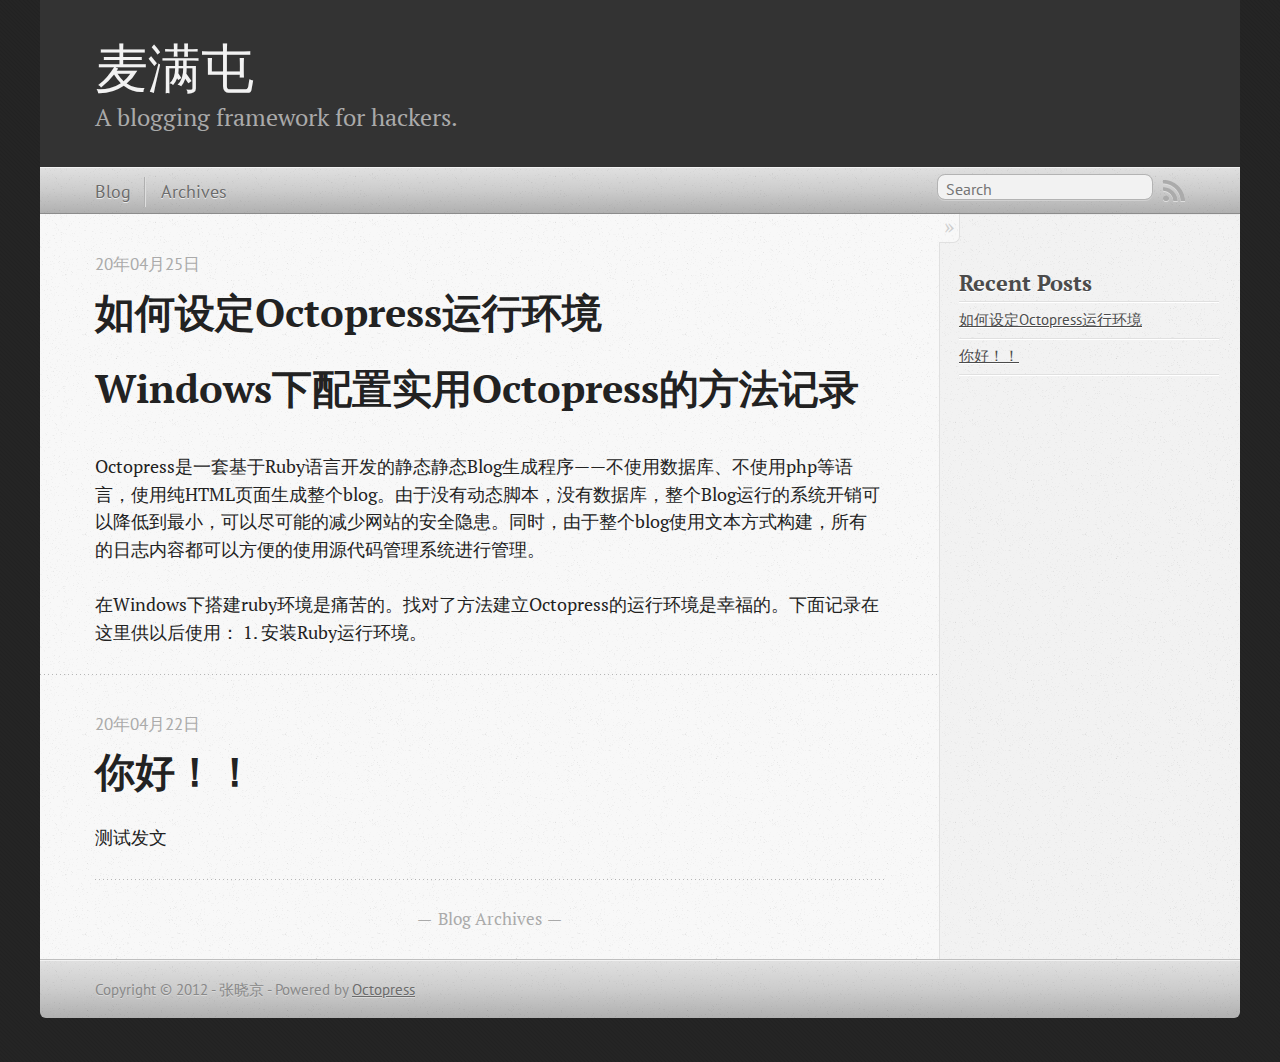
==== index.html @ 1d77b8d0 "Site updated at 2012-04-24 16:06:55 UTC" ====
<!DOCTYPE html>
<!--[if IEMobile 7 ]><html class="no-js iem7"><![endif]-->
<!--[if lt IE 9]><html class="no-js lte-ie8"><![endif]-->
<!--[if (gt IE 8)|(gt IEMobile 7)|!(IEMobile)|!(IE)]><!--><html class="no-js" lang="en"><!--<![endif]-->
<head>
  <meta charset="utf-8">
  <title>麦满屯</title>
  <meta name="author" content="张晓京">

  
  <meta name="description" content="Windows下配置实用Octopress的方法记录 Octopress是一套基于Ruby语言开发的静态静态Blog生成程序——不使用数据库、不使用php等语言，使用纯HTML页面生成整个blog。由于没有动态脚本，没有数据库，整个Blog运行的系统开销可以降低到最小， &hellip;">
  

  <!-- http://t.co/dKP3o1e -->
  <meta name="HandheldFriendly" content="True">
  <meta name="MobileOptimized" content="320">
  <meta name="viewport" content="width=device-width, initial-scale=1">

  
  <link rel="canonical" href="http://yoursite.com">
  <link href="/favicon.png" rel="icon">
  <link href="/stylesheets/screen.css" media="screen, projection" rel="stylesheet" type="text/css">
  <script src="/javascripts/modernizr-2.0.js"></script>
  <script src="/javascripts/ender.js"></script>
  <script src="/javascripts/octopress.js" type="text/javascript"></script>
  <link href="/atom.xml" rel="alternate" title="麦满屯" type="application/atom+xml">
  <!--Fonts from Google"s Web font directory at http://google.com/webfonts -->
<link href="http://fonts.googleapis.com/css?family=PT+Serif:regular,italic,bold,bolditalic" rel="stylesheet" type="text/css">
<link href="http://fonts.googleapis.com/css?family=PT+Sans:regular,italic,bold,bolditalic" rel="stylesheet" type="text/css">

  

</head>

<body   >
  <header role="banner"><hgroup>
  <h1><a href="/">麦满屯</a></h1>
  
    <h2>A blogging framework for hackers.</h2>
  
</hgroup>

</header>
  <nav role="navigation"><ul class="subscription" data-subscription="rss">
  <li><a href="/atom.xml" rel="subscribe-rss" title="subscribe via RSS">RSS</a></li>
  
</ul>
  
<form action="http://google.com/search" method="get">
  <fieldset role="search">
    <input type="hidden" name="q" value="site:yoursite.com" />
    <input class="search" type="text" name="q" results="0" placeholder="Search"/>
  </fieldset>
</form>
  
<ul class="main-navigation">
  <li><a href="/">Blog</a></li>
  <li><a href="/blog/archives">Archives</a></li>
</ul>

</nav>
  <div id="main">
    <div id="content">
      <div class="blog-index">
  
  
  
    <article>
      
  <header>
    
      <h1 class="entry-title"><a href="/blog/2012/04/25/how-to-setup-octopress/">如何设定Octopress运行环境</a></h1>
    
    
      <p class="meta">
        








  


<time datetime="2012-04-25T00:05:00+08:00" pubdate data-updated="true">20年04月25日</time>
        
      </p>
    
  </header>


  <div class="entry-content"><h1>Windows下配置实用Octopress的方法记录</h1>

<p>Octopress是一套基于Ruby语言开发的静态静态Blog生成程序——不使用数据库、不使用php等语言，使用纯HTML页面生成整个blog。由于没有动态脚本，没有数据库，整个Blog运行的系统开销可以降低到最小，可以尽可能的减少网站的安全隐患。同时，由于整个blog使用文本方式构建，所有的日志内容都可以方便的使用源代码管理系统进行管理。</p>

<p>在Windows下搭建ruby环境是痛苦的。找对了方法建立Octopress的运行环境是幸福的。下面记录在这里供以后使用：
1. 安装Ruby运行环境。</p>
</div>
  
  


    </article>
  
  
    <article>
      
  <header>
    
      <h1 class="entry-title"><a href="/blog/2012/04/22/hello-world/">你好！！</a></h1>
    
    
      <p class="meta">
        








  


<time datetime="2012-04-22T09:13:00+08:00" pubdate data-updated="true">20年04月22日</time>
        
      </p>
    
  </header>


  <div class="entry-content"><p>测试发文</p>
</div>
  
  


    </article>
  
  <div class="pagination">
    
    <a href="/blog/archives">Blog Archives</a>
    
  </div>
</div>
<aside class="sidebar">
  
    <section>
  <h1>Recent Posts</h1>
  <ul id="recent_posts">
    
      <li class="post">
        <a href="/blog/2012/04/25/how-to-setup-octopress/">如何设定Octopress运行环境</a>
      </li>
    
      <li class="post">
        <a href="/blog/2012/04/22/hello-world/">你好！！</a>
      </li>
    
  </ul>
</section>






  
</aside>

    </div>
  </div>
  <footer role="contentinfo"><p>
  Copyright &copy; 2012 - 张晓京 -
  <span class="credit">Powered by <a href="http://octopress.org">Octopress</a></span>
</p>

</footer>
  







  <script type="text/javascript">
    (function(){
      var twitterWidgets = document.createElement('script');
      twitterWidgets.type = 'text/javascript';
      twitterWidgets.async = true;
      twitterWidgets.src = 'http://platform.twitter.com/widgets.js';
      document.getElementsByTagName('head')[0].appendChild(twitterWidgets);
    })();
  </script>





</body>
</html>
---- stylesheets/screen.css ----
html,body,div,span,applet,object,iframe,h1,h2,h3,h4,h5,h6,p,blockquote,pre,a,abbr,acronym,address,big,cite,code,del,dfn,em,img,ins,kbd,q,s,samp,small,strike,strong,sub,sup,tt,var,b,u,i,center,dl,dt,dd,ol,ul,li,fieldset,form,label,legend,table,caption,tbody,tfoot,thead,tr,th,td,article,aside,canvas,details,embed,figure,figcaption,footer,header,hgroup,menu,nav,output,ruby,section,summary,time,mark,audio,video{margin:0;padding:0;border:0;font-size:100%;font:inherit;vertical-align:baseline}body{line-height:1}ol,ul{list-style:none}table{border-collapse:collapse;border-spacing:0}caption,th,td{text-align:left;font-weight:normal;vertical-align:middle}q,blockquote{quotes:none}q:before,q:after,blockquote:before,blockquote:after{content:"";content:none}a img{border:none}article,aside,details,figcaption,figure,footer,header,hgroup,menu,nav,section,summary{display:block}article,aside,details,figcaption,figure,footer,header,hgroup,menu,nav,section,summary{display:block}a{color:#1863a1}a:visited{color:#751590}a:focus{color:#0181eb}a:hover{color:#0181eb}a:active{color:#01579f}aside.sidebar a{color:#1863a1}aside.sidebar a:focus{color:#0181eb}aside.sidebar a:hover{color:#0181eb}aside.sidebar a:active{color:#01579f}a{-moz-transition:color 0.3s;-webkit-transition:color 0.3s;-o-transition:color 0.3s;transition:color 0.3s}html{background:#252525 url('/images/line-tile.png?1334974456') top left}body > div{background:#f2f2f2 url('/images/noise.png?1334974456') top left;border-bottom:1px solid #bfbfbf}body > div > div{background:#f8f8f8 url('/images/noise.png?1334974456') top left;border-right:1px solid #e0e0e0}.heading,body > header h1,h1,h2,h3,h4,h5,h6{font-family:"PT Serif", "Georgia", "Helvetica Neue", Arial, sans-serif}.sans,body > header h2,body > nav form .search,body > nav a,article header p.meta,article > footer,#content .blog-index footer,html .gist .gist-file .gist-meta,#blog-archives a.category,#blog-archives time,aside.sidebar section,body > footer{font-family:"PT Sans", "Helvetica Neue", Arial, sans-serif}.serif,body,#content .blog-index a[rel=full-article]{font-family:"PT Serif", Georgia, Times, "Times New Roman", serif}.mono,pre,code,tt,p code,li code{font-family:Menlo, Monaco, "Andale Mono", "lucida console", "Courier New", monospace}body > header h1{font-size:2.2em;font-family:"PT Serif", "Georgia", "Helvetica Neue", Arial, sans-serif;font-weight:normal;line-height:1.2em;margin-bottom:0.6667em}body > header h2{font-family:"PT Serif", "Georgia", "Helvetica Neue", Arial, sans-serif}body{line-height:1.5em;color:#222}h1{font-size:2.2em;line-height:1.2em}@media only screen and (min-width: 992px){body{font-size:1.15em}h1{font-size:2.6em;line-height:1.2em}}h1,h2,h3,h4,h5,h6{text-rendering:optimizelegibility;margin-bottom:1em;font-weight:bold}h2,section h1{font-size:1.5em}h3,section h2,section section h1{font-size:1.3em}h4,section h3,section section h2,section section section h1{font-size:1em}h5,section h4,section section h3{font-size:.9em}h6,section h5,section section h4,section section section h3{font-size:.8em}p,blockquote,ul,ol{margin-bottom:1.5em}ul{list-style-type:disc}ul ul{list-style-type:circle;margin-bottom:0px}ul ul ul{list-style-type:square;margin-bottom:0px}ol{list-style-type:decimal}ol ol{list-style-type:lower-alpha;margin-bottom:0px}ol ol ol{list-style-type:lower-roman;margin-bottom:0px}ul,ul ul,ul ol,ol,ol ul,ol ol{margin-left:1.3em}strong{font-weight:bold}em{font-style:italic}sup,sub{font-size:0.8em;position:relative;display:inline-block}sup{top:-0.5em}sub{bottom:-0.5em}q{font-style:italic}q:before{content:"\201C"}q:after{content:"\201D"}em,dfn{font-style:italic}strong,dfn{font-weight:bold}del,s{text-decoration:line-through}abbr,acronym{border-bottom:1px dotted;cursor:help}sub,sup{line-height:0}hr{margin-bottom:0.2em}small{font-size:.8em}big{font-size:1.2em}blockquote{font-style:italic;position:relative;font-size:1.2em;line-height:1.5em;padding-left:1em;border-left:4px solid rgba(170,170,170,0.5)}blockquote cite{font-style:italic}blockquote cite a{color:#aaa !important;word-wrap:break-word}blockquote cite:before{content:'\2014';padding-right:.3em;padding-left:.3em;color:#aaa}@media only screen and (min-width: 992px){blockquote{padding-left:1.5em;border-left-width:4px}}.pullquote-right:before,.pullquote-left:before{padding:0;border:none;content:attr(data-pullquote);float:right;width:45%;margin:.5em 0 1em 1.5em;position:relative;top:7px;font-size:1.4em;line-height:1.45em}.pullquote-left:before{float:left;margin:.5em 1.5em 1em 0}.force-wrap,article a,aside.sidebar a{white-space:-moz-pre-wrap;white-space:-pre-wrap;white-space:-o-pre-wrap;white-space:pre-wrap;word-wrap:break-word}.group,body > header,body > nav,body > footer,body #content > article,body #content > div > article,body #content > div > section,body div.pagination,aside.sidebar,#main,#content,.collapse-sidebar aside.sidebar{*zoom:1}.group:after,body > header:after,body > nav:after,body > footer:after,body #content > article:after,body #content > div > article:after,body #content > div > section:after,body div.pagination:after,aside.sidebar:after,#main:after,#content:after,.collapse-sidebar aside.sidebar:after{content:"";display:table;clear:both}body{-webkit-text-size-adjust:none;max-width:1200px;position:relative;margin:0 auto}body > header,body > nav,body > footer,body #content > article,body #content > div > article,body #content > div > section{padding-left:18px;padding-right:18px}@media only screen and (min-width: 480px){body > header,body > nav,body > footer,body #content > article,body #content > div > article,body #content > div > section{padding-left:25px;padding-right:25px}}@media only screen and (min-width: 768px){body > header,body > nav,body > footer,body #content > article,body #content > div > article,body #content > div > section{padding-left:35px;padding-right:35px}}@media only screen and (min-width: 992px){body > header,body > nav,body > footer,body #content > article,body #content > div > article,body #content > div > section{padding-left:55px;padding-right:55px}}body div.pagination{margin-left:18px;margin-right:18px}@media only screen and (min-width: 480px){body div.pagination{margin-left:25px;margin-right:25px}}@media only screen and (min-width: 768px){body div.pagination{margin-left:35px;margin-right:35px}}@media only screen and (min-width: 992px){body div.pagination{margin-left:55px;margin-right:55px}}body > header{font-size:1em;padding-top:1.5em;padding-bottom:1.5em}#content{overflow:hidden}#content > div,#content > article{width:100%}aside.sidebar{float:none;padding:0 18px 1px;background-color:#f7f7f7;border-top:1px solid #e0e0e0}.flex-content,article img,article video,article .flash-video,aside.sidebar img{max-width:100%;height:auto}.basic-alignment.left,article img.left,article video.left,article .left.flash-video,aside.sidebar img.left{float:left;margin-right:1.5em}.basic-alignment.right,article img.right,article video.right,article .right.flash-video,aside.sidebar img.right{float:right;margin-left:1.5em}.basic-alignment.center,article img.center,article video.center,article .center.flash-video,aside.sidebar img.center{display:block;margin:0 auto 1.5em}.basic-alignment.left,article img.left,article video.left,article .left.flash-video,aside.sidebar img.left,.basic-alignment.right,article img.right,article video.right,article .right.flash-video,aside.sidebar img.right{margin-bottom:.8em}.toggle-sidebar,.no-sidebar .toggle-sidebar{display:none}@media only screen and (min-width: 750px){body.sidebar-footer aside.sidebar{float:none;width:auto;clear:left;margin:0;padding:0 35px 1px;background-color:#f7f7f7;border-top:1px solid #eaeaea}body.sidebar-footer aside.sidebar section.odd,body.sidebar-footer aside.sidebar section.even{float:left;width:48%}body.sidebar-footer aside.sidebar section.odd{margin-left:0}body.sidebar-footer aside.sidebar section.even{margin-left:4%}body.sidebar-footer aside.sidebar.thirds section{width:30%;margin-left:5%}body.sidebar-footer aside.sidebar.thirds section.first{margin-left:0;clear:both}}body.sidebar-footer #content{margin-right:0px}body.sidebar-footer .toggle-sidebar{display:none}@media only screen and (min-width: 550px){body > header{font-size:1em}}@media only screen and (min-width: 750px){aside.sidebar{float:none;width:auto;clear:left;margin:0;padding:0 35px 1px;background-color:#f7f7f7;border-top:1px solid #eaeaea}aside.sidebar section.odd,aside.sidebar section.even{float:left;width:48%}aside.sidebar section.odd{margin-left:0}aside.sidebar section.even{margin-left:4%}aside.sidebar.thirds section{width:30%;margin-left:5%}aside.sidebar.thirds section.first{margin-left:0;clear:both}}@media only screen and (min-width: 768px){body{-webkit-text-size-adjust:auto}body > header{font-size:1.2em}#main{padding:0;margin:0 auto}#content{overflow:visible;margin-right:240px;position:relative}.no-sidebar #content{margin-right:0;border-right:0}.collapse-sidebar #content{margin-right:20px}#content > div,#content > article{padding-top:17.5px;padding-bottom:17.5px;float:left}aside.sidebar{width:210px;padding:0 15px 15px;background:none;clear:none;float:left;margin:0 -100% 0 0}aside.sidebar section{width:auto;margin-left:0}aside.sidebar section.odd,aside.sidebar section.even{float:none;width:auto;margin-left:0}.collapse-sidebar aside.sidebar{float:none;width:auto;clear:left;margin:0;padding:0 35px 1px;background-color:#f7f7f7;border-top:1px solid #eaeaea}.collapse-sidebar aside.sidebar section.odd,.collapse-sidebar aside.sidebar section.even{float:left;width:48%}.collapse-sidebar aside.sidebar section.odd{margin-left:0}.collapse-sidebar aside.sidebar section.even{margin-left:4%}.collapse-sidebar aside.sidebar.thirds section{width:30%;margin-left:5%}.collapse-sidebar aside.sidebar.thirds section.first{margin-left:0;clear:both}}@media only screen and (min-width: 992px){body > header{font-size:1.3em}#content{margin-right:300px}#content > div,#content > article{padding-top:27.5px;padding-bottom:27.5px}aside.sidebar{width:260px;padding:1.2em 20px 20px}.collapse-sidebar aside.sidebar{padding-left:55px;padding-right:55px}}@media only screen and (min-width: 768px){ul,ol{margin-left:0}}body > header{background:#333}body > header h1{display:inline-block;margin:0}body > header h1 a,body > header h1 a:visited,body > header h1 a:hover{color:#f2f2f2;text-decoration:none}body > header h2{margin:.2em 0 0;font-size:1em;color:#aaa;font-weight:normal}body > nav{position:relative;background-color:#ccc;background:url('/images/noise.png?1334974456'),-webkit-gradient(linear, 50% 0%, 50% 100%, color-stop(0%, #e0e0e0), color-stop(50%, #cccccc), color-stop(100%, #b0b0b0));background:url('/images/noise.png?1334974456'),-webkit-linear-gradient(#e0e0e0,#cccccc,#b0b0b0);background:url('/images/noise.png?1334974456'),-moz-linear-gradient(#e0e0e0,#cccccc,#b0b0b0);background:url('/images/noise.png?1334974456'),-o-linear-gradient(#e0e0e0,#cccccc,#b0b0b0);background:url('/images/noise.png?1334974456'),-ms-linear-gradient(#e0e0e0,#cccccc,#b0b0b0);background:url('/images/noise.png?1334974456'),linear-gradient(#e0e0e0,#cccccc,#b0b0b0);border-top:1px solid #f2f2f2;border-bottom:1px solid #8c8c8c;padding-top:.35em;padding-bottom:.35em}body > nav form{-moz-background-clip:padding;-webkit-background-clip:padding;-o-background-clip:padding-box;-ms-background-clip:padding-box;-khtml-background-clip:padding-box;background-clip:padding-box;margin:0;padding:0}body > nav form .search{padding:.3em .5em 0;font-size:.85em;line-height:1.1em;width:95%;-moz-border-radius:0.5em;-webkit-border-radius:0.5em;-o-border-radius:0.5em;-ms-border-radius:0.5em;-khtml-border-radius:0.5em;border-radius:0.5em;-moz-background-clip:padding;-webkit-background-clip:padding;-o-background-clip:padding-box;-ms-background-clip:padding-box;-khtml-background-clip:padding-box;background-clip:padding-box;-moz-box-shadow:#d1d1d1 0 1px;-webkit-box-shadow:#d1d1d1 0 1px;-o-box-shadow:#d1d1d1 0 1px;box-shadow:#d1d1d1 0 1px;background-color:#f2f2f2;border:1px solid #b3b3b3;color:#888}body > nav form .search:focus{color:#444;border-color:#80b1df;-moz-box-shadow:#80b1df 0 0 4px,#80b1df 0 0 3px inset;-webkit-box-shadow:#80b1df 0 0 4px,#80b1df 0 0 3px inset;-o-box-shadow:#80b1df 0 0 4px,#80b1df 0 0 3px inset;box-shadow:#80b1df 0 0 4px,#80b1df 0 0 3px inset;background-color:#fff;outline:none}body > nav fieldset[role=search]{float:right;width:48%}body > nav fieldset.mobile-nav{float:left;width:48%}body > nav fieldset.mobile-nav select{width:100%;font-size:.8em;border:1px solid #888}body > nav ul{display:none}@media only screen and (min-width: 550px){body > nav{font-size:.9em}body > nav ul{margin:0;padding:0;border:0;overflow:hidden;*zoom:1;float:left;display:block;padding-top:.15em}body > nav ul li{list-style-image:none;list-style-type:none;margin-left:0px;white-space:nowrap;display:inline;float:left;padding-left:0;padding-right:0}body > nav ul li:first-child,body > nav ul li.first{padding-left:0}body > nav ul li:last-child{padding-right:0}body > nav ul li.last{padding-right:0}body > nav ul.subscription{margin-left:.8em;float:right}body > nav ul.subscription li:last-child a{padding-right:0}body > nav ul li{margin:0}body > nav a{color:#6b6b6b;text-shadow:#ebebeb 0 1px;float:left;text-decoration:none;font-size:1.1em;padding:.1em 0;line-height:1.5em}body > nav a:visited{color:#6b6b6b}body > nav a:hover{color:#2b2b2b}body > nav li + li{border-left:1px solid #b0b0b0;margin-left:.8em}body > nav li + li a{padding-left:.8em;border-left:1px solid #dedede}body > nav form{float:right;text-align:left;padding-left:.8em;width:175px}body > nav form .search{width:93%;font-size:.95em;line-height:1.2em}body > nav ul[data-subscription$=email] + form{width:97px}body > nav ul[data-subscription$=email] + form .search{width:91%}body > nav fieldset.mobile-nav{display:none}body > nav fieldset[role=search]{width:99%}}@media only screen and (min-width: 992px){body > nav form{width:215px}body > nav ul[data-subscription$=email] + form{width:147px}}.no-placeholder body > nav .search{background:#f2f2f2 url('/images/search.png?1334974456') 0.3em 0.25em no-repeat;text-indent:1.3em}@media only screen and (min-width: 550px){.maskImage body > nav ul[data-subscription$=email] + form{width:123px}}@media only screen and (min-width: 992px){.maskImage body > nav ul[data-subscription$=email] + form{width:173px}}.maskImage ul.subscription{position:relative;top:.2em}.maskImage ul.subscription li,.maskImage ul.subscription a{border:0;padding:0}.maskImage a[rel=subscribe-rss]{position:relative;top:0px;text-indent:-999999em;background-color:#dedede;border:0;padding:0}.maskImage a[rel=subscribe-rss],.maskImage a[rel=subscribe-rss]:after{-moz-mask-image:url('/images/rss.png?1334974456');-webkit-mask-image:url('/images/rss.png?1334974456');-o-mask-image:url('/images/rss.png?1334974456');-ms-mask-image:url('/images/rss.png?1334974456');-khtml-mask-image:url('/images/rss.png?1334974456');mask-image:url('/images/rss.png?1334974456');-moz-mask-repeat:no-repeat;-webkit-mask-repeat:no-repeat;-o-mask-repeat:no-repeat;-ms-mask-repeat:no-repeat;-khtml-mask-repeat:no-repeat;mask-repeat:no-repeat;width:22px;height:22px}.maskImage a[rel=subscribe-rss]:after{content:"";position:absolute;top:-1px;left:0;background-color:#ababab}.maskImage a[rel=subscribe-rss]:hover:after{background-color:#9e9e9e}.maskImage a[rel=subscribe-email]{position:relative;top:0px;text-indent:-999999em;background-color:#dedede;border:0;padding:0}.maskImage a[rel=subscribe-email],.maskImage a[rel=subscribe-email]:after{-moz-mask-image:url('/images/email.png?1334974456');-webkit-mask-image:url('/images/email.png?1334974456');-o-mask-image:url('/images/email.png?1334974456');-ms-mask-image:url('/images/email.png?1334974456');-khtml-mask-image:url('/images/email.png?1334974456');mask-image:url('/images/email.png?1334974456');-moz-mask-repeat:no-repeat;-webkit-mask-repeat:no-repeat;-o-mask-repeat:no-repeat;-ms-mask-repeat:no-repeat;-khtml-mask-repeat:no-repeat;mask-repeat:no-repeat;width:28px;height:22px}.maskImage a[rel=subscribe-email]:after{content:"";position:absolute;top:-1px;left:0;background-color:#ababab}.maskImage a[rel=subscribe-email]:hover:after{background-color:#9e9e9e}article{padding-top:1em}article header{position:relative;padding-top:2em;padding-bottom:1em;margin-bottom:1em;background:url('[data-uri]') bottom left repeat-x}article header h1{margin:0}article header h1 a{text-decoration:none}article header h1 a:hover{text-decoration:underline}article header p{font-size:.9em;color:#aaa;margin:0}article header p.meta{text-transform:uppercase;position:absolute;top:0}@media only screen and (min-width: 768px){article header{margin-bottom:1.5em;padding-bottom:1em;background:url('[data-uri]') bottom left repeat-x}}article h2{padding-top:0.8em;background:url('[data-uri]') top left repeat-x}.entry-content article h2:first-child,article header + h2{padding-top:0}article h2:first-child,article header + h2{background:none}article .feature{padding-top:.5em;margin-bottom:1em;padding-bottom:1em;background:url('[data-uri]') bottom left repeat-x;font-size:2.0em;font-style:italic;line-height:1.3em}article img,article video,article .flash-video{-moz-border-radius:0.3em;-webkit-border-radius:0.3em;-o-border-radius:0.3em;-ms-border-radius:0.3em;-khtml-border-radius:0.3em;border-radius:0.3em;-moz-box-shadow:rgba(0,0,0,0.15) 0 1px 4px;-webkit-box-shadow:rgba(0,0,0,0.15) 0 1px 4px;-o-box-shadow:rgba(0,0,0,0.15) 0 1px 4px;box-shadow:rgba(0,0,0,0.15) 0 1px 4px;-moz-box-sizing:border-box;-webkit-box-sizing:border-box;-ms-box-sizing:border-box;box-sizing:border-box;border:white 0.5em solid}article video,article .flash-video{margin:0 auto 1.5em}article video{display:block;width:100%}article .flash-video > div{position:relative;display:block;padding-bottom:56.25%;padding-top:1px;height:0;overflow:hidden}article .flash-video > div iframe,article .flash-video > div object,article .flash-video > div embed{position:absolute;top:0;left:0;width:100%;height:100%}article > footer{padding-bottom:2.5em;margin-top:2em}article > footer p.meta{margin-bottom:.8em;font-size:.85em;clear:both;overflow:hidden}.blog-index article + article{background:url('[data-uri]') top left repeat-x}#content .blog-index{padding-top:0;padding-bottom:0}#content .blog-index article{padding-top:2em}#content .blog-index article header{background:none;padding-bottom:0}#content .blog-index article h1{font-size:2.2em}#content .blog-index article h1 a{color:inherit}#content .blog-index article h1 a:hover{color:#0181eb}#content .blog-index a[rel=full-article]{background:#ebebeb;display:inline-block;padding:.4em .8em;margin-right:.5em;text-decoration:none;color:#666;-moz-transition:background-color 0.5s;-webkit-transition:background-color 0.5s;-o-transition:background-color 0.5s;transition:background-color 0.5s}#content .blog-index a[rel=full-article]:hover{background:#0181eb;text-shadow:none;color:#f8f8f8}#content .blog-index footer{margin-top:1em}.separator,article > footer .byline + time:before,article > footer time + time:before,article > footer .comments:before,article > footer .byline ~ .categories:before{content:"\2022 ";padding:0 .4em 0 .2em;display:inline-block}#content div.pagination{text-align:center;font-size:.95em;position:relative;background:url('[data-uri]') top left repeat-x;padding-top:1.5em;padding-bottom:1.5em}#content div.pagination a{text-decoration:none;color:#aaa}#content div.pagination a.prev{position:absolute;left:0}#content div.pagination a.next{position:absolute;right:0}#content div.pagination a:hover{color:#0181eb}#content div.pagination a[href*=archive]:before,#content div.pagination a[href*=archive]:after{content:'\2014';padding:0 .3em}p.meta + .sharing{padding-top:1em;padding-left:0;background:url('[data-uri]') top left repeat-x}#fb-root{display:none}.highlight,html .gist .gist-file .gist-syntax .gist-highlight{border:1px solid #05232b !important}.highlight table td.code,html .gist .gist-file .gist-syntax .gist-highlight table td.code{width:100%}.highlight .line-numbers,html .gist .gist-file .gist-syntax .gist-highlight .line-numbers{text-align:right;font-size:13px;line-height:1.45em;background:#073642 url('/images/noise.png?1334974456') top left !important;border-right:1px solid #00232c !important;-moz-box-shadow:#083e4b -1px 0 inset;-webkit-box-shadow:#083e4b -1px 0 inset;-o-box-shadow:#083e4b -1px 0 inset;box-shadow:#083e4b -1px 0 inset;text-shadow:#021014 0 -1px;padding:.8em !important;-moz-border-radius:0;-webkit-border-radius:0;-o-border-radius:0;-ms-border-radius:0;-khtml-border-radius:0;border-radius:0}.highlight .line-numbers span,html .gist .gist-file .gist-syntax .gist-highlight .line-numbers span{color:#586e75 !important}figure.code,.gist-file,pre{-moz-box-shadow:rgba(0,0,0,0.06) 0 0 10px;-webkit-box-shadow:rgba(0,0,0,0.06) 0 0 10px;-o-box-shadow:rgba(0,0,0,0.06) 0 0 10px;box-shadow:rgba(0,0,0,0.06) 0 0 10px}figure.code .highlight pre,.gist-file .highlight pre,pre .highlight pre{-moz-box-shadow:none;-webkit-box-shadow:none;-o-box-shadow:none;box-shadow:none}html .gist .gist-file{margin-bottom:1.8em;position:relative;border:none;padding-top:26px !important}html .gist .gist-file .gist-syntax{border-bottom:0 !important;background:none !important}html .gist .gist-file .gist-syntax .gist-highlight{background:#002b36 !important}html .gist .gist-file .gist-meta{padding:.6em 0.8em;border:1px solid #083e4b !important;color:#586e75;font-size:.7em !important;background:#073642 url('/images/noise.png?1334974456') top left;line-height:1.5em}html .gist .gist-file .gist-meta a{color:#75878b !important;text-decoration:none}html .gist .gist-file .gist-meta a:hover{text-decoration:underline}html .gist .gist-file .gist-meta a:hover{color:#93a1a1 !important}html .gist .gist-file .gist-meta a[href*='#file']{position:absolute;top:0;left:0;right:-10px;color:#474747 !important}html .gist .gist-file .gist-meta a[href*='#file']:hover{color:#1863a1 !important}html .gist .gist-file .gist-meta a[href*=raw]{top:.4em}pre{background:#002b36 url('/images/noise.png?1334974456') top left;-moz-border-radius:0.4em;-webkit-border-radius:0.4em;-o-border-radius:0.4em;-ms-border-radius:0.4em;-khtml-border-radius:0.4em;border-radius:0.4em;border:1px solid #05232b;line-height:1.45em;font-size:13px;margin-bottom:2.1em;padding:.8em 1em;color:#93a1a1;overflow:auto}h3.filename + pre{-moz-border-radius-topleft:0px;-webkit-border-top-left-radius:0px;-o-border-top-left-radius:0px;-ms-border-top-left-radius:0px;-khtml-border-top-left-radius:0px;border-top-left-radius:0px;-moz-border-radius-topright:0px;-webkit-border-top-right-radius:0px;-o-border-top-right-radius:0px;-ms-border-top-right-radius:0px;-khtml-border-top-right-radius:0px;border-top-right-radius:0px}p code,li code{display:inline-block;white-space:no-wrap;background:#fff;font-size:.8em;line-height:1.5em;color:#555;border:1px solid #ddd;-moz-border-radius:0.4em;-webkit-border-radius:0.4em;-o-border-radius:0.4em;-ms-border-radius:0.4em;-khtml-border-radius:0.4em;border-radius:0.4em;padding:0 .3em;margin:-1px 0}p pre code,li pre code{font-size:1em !important;background:none;border:none}.pre-code,html .gist .gist-file .gist-syntax .gist-highlight pre,.highlight code{font-family:Menlo,Monaco,"Andale Mono","lucida console","Courier New",monospace !important;overflow:scroll;overflow-y:hidden;display:block;padding:.8em !important;overflow-x:auto;line-height:1.45em;background:#002b36 url('/images/noise.png?1334974456') top left !important;color:#93a1a1 !important}.pre-code *::-moz-selection,html .gist .gist-file .gist-syntax .gist-highlight pre *::-moz-selection,.highlight code *::-moz-selection{background:#386774;color:inherit;text-shadow:#002b36 0 1px}.pre-code *::-webkit-selection,html .gist .gist-file .gist-syntax .gist-highlight pre *::-webkit-selection,.highlight code *::-webkit-selection{background:#386774;color:inherit;text-shadow:#002b36 0 1px}.pre-code *::selection,html .gist .gist-file .gist-syntax .gist-highlight pre *::selection,.highlight code *::selection{background:#386774;color:inherit;text-shadow:#002b36 0 1px}.pre-code span,html .gist .gist-file .gist-syntax .gist-highlight pre span,.highlight code span{color:#93a1a1 !important}.pre-code span,html .gist .gist-file .gist-syntax .gist-highlight pre span,.highlight code span{font-style:normal !important;font-weight:normal !important}.pre-code .c,html .gist .gist-file .gist-syntax .gist-highlight pre .c,.highlight code .c{color:#586e75 !important;font-style:italic !important}.pre-code .cm,html .gist .gist-file .gist-syntax .gist-highlight pre .cm,.highlight code .cm{color:#586e75 !important;font-style:italic !important}.pre-code .cp,html .gist .gist-file .gist-syntax .gist-highlight pre .cp,.highlight code .cp{color:#586e75 !important;font-style:italic !important}.pre-code .c1,html .gist .gist-file .gist-syntax .gist-highlight pre .c1,.highlight code .c1{color:#586e75 !important;font-style:italic !important}.pre-code .cs,html .gist .gist-file .gist-syntax .gist-highlight pre .cs,.highlight code .cs{color:#586e75 !important;font-weight:bold !important;font-style:italic !important}.pre-code .err,html .gist .gist-file .gist-syntax .gist-highlight pre .err,.highlight code .err{color:#dc322f !important;background:none !important}.pre-code .k,html .gist .gist-file .gist-syntax .gist-highlight pre .k,.highlight code .k{color:#cb4b16 !important}.pre-code .o,html .gist .gist-file .gist-syntax .gist-highlight pre .o,.highlight code .o{color:#93a1a1 !important;font-weight:bold !important}.pre-code .p,html .gist .gist-file .gist-syntax .gist-highlight pre .p,.highlight code .p{color:#93a1a1 !important}.pre-code .ow,html .gist .gist-file .gist-syntax .gist-highlight pre .ow,.highlight code .ow{color:#2aa198 !important;font-weight:bold !important}.pre-code .gd,html .gist .gist-file .gist-syntax .gist-highlight pre .gd,.highlight code .gd{color:#93a1a1 !important;background-color:#372c34 !important;display:inline-block}.pre-code .gd .x,html .gist .gist-file .gist-syntax .gist-highlight pre .gd .x,.highlight code .gd .x{color:#93a1a1 !important;background-color:#4d2d33 !important;display:inline-block}.pre-code .ge,html .gist .gist-file .gist-syntax .gist-highlight pre .ge,.highlight code .ge{color:#93a1a1 !important;font-style:italic !important}.pre-code .gh,html .gist .gist-file .gist-syntax .gist-highlight pre .gh,.highlight code .gh{color:#586e75 !important}.pre-code .gi,html .gist .gist-file .gist-syntax .gist-highlight pre .gi,.highlight code .gi{color:#93a1a1 !important;background-color:#1a412b !important;display:inline-block}.pre-code .gi .x,html .gist .gist-file .gist-syntax .gist-highlight pre .gi .x,.highlight code .gi .x{color:#93a1a1 !important;background-color:#355720 !important;display:inline-block}.pre-code .gs,html .gist .gist-file .gist-syntax .gist-highlight pre .gs,.highlight code .gs{color:#93a1a1 !important;font-weight:bold !important}.pre-code .gu,html .gist .gist-file .gist-syntax .gist-highlight pre .gu,.highlight code .gu{color:#6c71c4 !important}.pre-code .kc,html .gist .gist-file .gist-syntax .gist-highlight pre .kc,.highlight code .kc{color:#859900 !important;font-weight:bold !important}.pre-code .kd,html .gist .gist-file .gist-syntax .gist-highlight pre .kd,.highlight code .kd{color:#268bd2 !important}.pre-code .kp,html .gist .gist-file .gist-syntax .gist-highlight pre .kp,.highlight code .kp{color:#cb4b16 !important;font-weight:bold !important}.pre-code .kr,html .gist .gist-file .gist-syntax .gist-highlight pre .kr,.highlight code .kr{color:#d33682 !important;font-weight:bold !important}.pre-code .kt,html .gist .gist-file .gist-syntax .gist-highlight pre .kt,.highlight code .kt{color:#2aa198 !important}.pre-code .n,html .gist .gist-file .gist-syntax .gist-highlight pre .n,.highlight code .n{color:#268bd2 !important}.pre-code .na,html .gist .gist-file .gist-syntax .gist-highlight pre .na,.highlight code .na{color:#268bd2 !important}.pre-code .nb,html .gist .gist-file .gist-syntax .gist-highlight pre .nb,.highlight code .nb{color:#859900 !important}.pre-code .nc,html .gist .gist-file .gist-syntax .gist-highlight pre .nc,.highlight code .nc{color:#d33682 !important}.pre-code .no,html .gist .gist-file .gist-syntax .gist-highlight pre .no,.highlight code .no{color:#b58900 !important}.pre-code .nl,html .gist .gist-file .gist-syntax .gist-highlight pre .nl,.highlight code .nl{color:#859900 !important}.pre-code .ne,html .gist .gist-file .gist-syntax .gist-highlight pre .ne,.highlight code .ne{color:#268bd2 !important;font-weight:bold !important}.pre-code .nf,html .gist .gist-file .gist-syntax .gist-highlight pre .nf,.highlight code .nf{color:#268bd2 !important;font-weight:bold !important}.pre-code .nn,html .gist .gist-file .gist-syntax .gist-highlight pre .nn,.highlight code .nn{color:#b58900 !important}.pre-code .nt,html .gist .gist-file .gist-syntax .gist-highlight pre .nt,.highlight code .nt{color:#268bd2 !important;font-weight:bold !important}.pre-code .nx,html .gist .gist-file .gist-syntax .gist-highlight pre .nx,.highlight code .nx{color:#b58900 !important}.pre-code .vg,html .gist .gist-file .gist-syntax .gist-highlight pre .vg,.highlight code .vg{color:#268bd2 !important}.pre-code .vi,html .gist .gist-file .gist-syntax .gist-highlight pre .vi,.highlight code .vi{color:#268bd2 !important}.pre-code .nv,html .gist .gist-file .gist-syntax .gist-highlight pre .nv,.highlight code .nv{color:#268bd2 !important}.pre-code .mf,html .gist .gist-file .gist-syntax .gist-highlight pre .mf,.highlight code .mf{color:#2aa198 !important}.pre-code .m,html .gist .gist-file .gist-syntax .gist-highlight pre .m,.highlight code .m{color:#2aa198 !important}.pre-code .mh,html .gist .gist-file .gist-syntax .gist-highlight pre .mh,.highlight code .mh{color:#2aa198 !important}.pre-code .mi,html .gist .gist-file .gist-syntax .gist-highlight pre .mi,.highlight code .mi{color:#2aa198 !important}.pre-code .s,html .gist .gist-file .gist-syntax .gist-highlight pre .s,.highlight code .s{color:#2aa198 !important}.pre-code .sd,html .gist .gist-file .gist-syntax .gist-highlight pre .sd,.highlight code .sd{color:#2aa198 !important}.pre-code .s2,html .gist .gist-file .gist-syntax .gist-highlight pre .s2,.highlight code .s2{color:#2aa198 !important}.pre-code .se,html .gist .gist-file .gist-syntax .gist-highlight pre .se,.highlight code .se{color:#dc322f !important}.pre-code .si,html .gist .gist-file .gist-syntax .gist-highlight pre .si,.highlight code .si{color:#268bd2 !important}.pre-code .sr,html .gist .gist-file .gist-syntax .gist-highlight pre .sr,.highlight code .sr{color:#2aa198 !important}.pre-code .s1,html .gist .gist-file .gist-syntax .gist-highlight pre .s1,.highlight code .s1{color:#2aa198 !important}.pre-code div .gd,html .gist .gist-file .gist-syntax .gist-highlight pre div .gd,.highlight code div .gd,.pre-code div .gd .x,html .gist .gist-file .gist-syntax .gist-highlight pre div .gd .x,.highlight code div .gd .x,.pre-code div .gi,html .gist .gist-file .gist-syntax .gist-highlight pre div .gi,.highlight code div .gi,.pre-code div .gi .x,html .gist .gist-file .gist-syntax .gist-highlight pre div .gi .x,.highlight code div .gi .x{display:inline-block;width:100%}.highlight,.gist-highlight{margin-bottom:1.8em;background:#002b36;overflow-y:hidden;overflow-x:auto}.highlight pre,.gist-highlight pre{background:none;-moz-border-radius:none;-webkit-border-radius:none;-o-border-radius:none;-ms-border-radius:none;-khtml-border-radius:none;border-radius:none;border:none;padding:0;margin-bottom:0}pre::-webkit-scrollbar,.highlight::-webkit-scrollbar,.gist-highlight::-webkit-scrollbar{height:.5em;background:rgba(255,255,255,0.15)}pre::-webkit-scrollbar-thumb:horizontal,.highlight::-webkit-scrollbar-thumb:horizontal,.gist-highlight::-webkit-scrollbar-thumb:horizontal{background:rgba(255,255,255,0.2);-webkit-border-radius:4px;border-radius:4px}.highlight code{background:#000}figure.code{background:none;padding:0;border:0;margin-bottom:1.5em}figure.code pre{margin-bottom:0}figure.code figcaption{position:relative}figure.code .highlight{margin-bottom:0}.code-title,html .gist .gist-file .gist-meta a[href*='#file'],h3.filename,figure.code figcaption{text-align:center;font-size:13px;line-height:2em;text-shadow:#cbcccc 0 1px 0;color:#474747;font-weight:normal;margin-bottom:0;-moz-border-radius-topleft:5px;-webkit-border-top-left-radius:5px;-o-border-top-left-radius:5px;-ms-border-top-left-radius:5px;-khtml-border-top-left-radius:5px;border-top-left-radius:5px;-moz-border-radius-topright:5px;-webkit-border-top-right-radius:5px;-o-border-top-right-radius:5px;-ms-border-top-right-radius:5px;-khtml-border-top-right-radius:5px;border-top-right-radius:5px;font-family:"Helvetica Neue", Arial, "Lucida Grande", "Lucida Sans Unicode", Lucida, sans-serif;background:#aaa url('/images/code_bg.png?1334974456') top repeat-x;border:1px solid #565656;border-top-color:#cbcbcb;border-left-color:#a5a5a5;border-right-color:#a5a5a5;border-bottom:0}.download-source,html .gist .gist-file .gist-meta a[href*=raw],figure.code figcaption a{position:absolute;right:.8em;text-decoration:none;color:#666 !important;z-index:1;font-size:13px;text-shadow:#cbcccc 0 1px 0;padding-left:3em}.download-source:hover,html .gist .gist-file .gist-meta a[href*=raw]:hover,figure.code figcaption a:hover{text-decoration:underline}#archive #content > div,#archive #content > div > article{padding-top:0}#blog-archives{color:#aaa}#blog-archives article{padding:1em 0 1em;position:relative;background:url('[data-uri]') bottom left repeat-x}#blog-archives article:last-child{background:none}#blog-archives article footer{padding:0;margin:0}#blog-archives h1{color:#222;margin-bottom:.3em}#blog-archives h2{display:none}#blog-archives h1{font-size:1.5em}#blog-archives h1 a{text-decoration:none;color:inherit;font-weight:normal;display:inline-block}#blog-archives h1 a:hover{text-decoration:underline}#blog-archives h1 a:hover{color:#0181eb}#blog-archives a.category,#blog-archives time{color:#aaa}#blog-archives .entry-content{display:none}#blog-archives time{font-size:.9em;line-height:1.2em}#blog-archives time .month,#blog-archives time .day{display:inline-block}#blog-archives time .month{text-transform:uppercase}#blog-archives p{margin-bottom:1em}#blog-archives a,#blog-archives .entry-content a{color:inherit}#blog-archives a:hover,#blog-archives .entry-content a:hover{color:#0181eb}#blog-archives a:hover{color:#0181eb}@media only screen and (min-width: 550px){#blog-archives article{margin-left:5em}#blog-archives h2{margin-bottom:.3em;font-weight:normal;display:inline-block;position:relative;top:-1px;float:left}#blog-archives h2:first-child{padding-top:.75em}#blog-archives time{position:absolute;text-align:right;left:0em;top:1.8em}#blog-archives .year{display:none}#blog-archives article{padding-left:4.5em;padding-bottom:.7em}#blog-archives a.category{line-height:1.1em}}#content > .category article{margin-left:0;padding-left:6.8em}#content > .category .year{display:inline}.side-shadow-border,aside.sidebar section h1,aside.sidebar li{-moz-box-shadow:#fff 0 1px;-webkit-box-shadow:#fff 0 1px;-o-box-shadow:#fff 0 1px;box-shadow:#fff 0 1px}aside.sidebar{overflow:hidden;color:#4b4b4b;text-shadow:#fff 0 1px}aside.sidebar section{font-size:.8em;line-height:1.4em;margin-bottom:1.5em}aside.sidebar section h1{margin:1.5em 0 0;padding-bottom:.2em;border-bottom:1px solid #e0e0e0}aside.sidebar section h1 + p{padding-top:.4em}aside.sidebar img{-moz-border-radius:0.3em;-webkit-border-radius:0.3em;-o-border-radius:0.3em;-ms-border-radius:0.3em;-khtml-border-radius:0.3em;border-radius:0.3em;-moz-box-shadow:rgba(0,0,0,0.15) 0 1px 4px;-webkit-box-shadow:rgba(0,0,0,0.15) 0 1px 4px;-o-box-shadow:rgba(0,0,0,0.15) 0 1px 4px;box-shadow:rgba(0,0,0,0.15) 0 1px 4px;-moz-box-sizing:border-box;-webkit-box-sizing:border-box;-ms-box-sizing:border-box;box-sizing:border-box;border:#fff 0.3em solid}aside.sidebar ul{margin-bottom:0.5em;margin-left:0}aside.sidebar li{list-style:none;padding:.5em 0;margin:0;border-bottom:1px solid #e0e0e0}aside.sidebar li p:last-child{margin-bottom:0}aside.sidebar a{color:inherit;-moz-transition:color 0.5s;-webkit-transition:color 0.5s;-o-transition:color 0.5s;transition:color 0.5s}aside.sidebar:hover a{color:#1863a1}aside.sidebar:hover a:hover{color:#0181eb}.aside-alt-link,#tweets a[href*='twitter.com/search'],#pinboard_linkroll .pin-tag{color:#7e7e7e}.aside-alt-link:hover,#tweets a[href*='twitter.com/search']:hover,#pinboard_linkroll .pin-tag:hover{color:#0181eb}@media only screen and (min-width: 768px){.toggle-sidebar{outline:none;position:absolute;right:-10px;top:0;bottom:0;display:inline-block;text-decoration:none;color:#cecece;width:9px;cursor:pointer}.toggle-sidebar:hover{background:#e9e9e9;background:-webkit-gradient(linear, 0% 50%, 100% 50%, color-stop(0%, rgba(224,224,224,0.5)), color-stop(100%, rgba(224,224,224,0)));background:-webkit-linear-gradient(left, rgba(224,224,224,0.5),rgba(224,224,224,0));background:-moz-linear-gradient(left, rgba(224,224,224,0.5),rgba(224,224,224,0));background:-o-linear-gradient(left, rgba(224,224,224,0.5),rgba(224,224,224,0));background:-ms-linear-gradient(left, rgba(224,224,224,0.5),rgba(224,224,224,0));background:linear-gradient(left, rgba(224,224,224,0.5),rgba(224,224,224,0))}.toggle-sidebar:after{position:absolute;right:-11px;top:0;width:20px;font-size:1.2em;line-height:1.1em;padding-bottom:.15em;-moz-border-radius-bottomright:0.3em;-webkit-border-bottom-right-radius:0.3em;-o-border-bottom-right-radius:0.3em;-ms-border-bottom-right-radius:0.3em;-khtml-border-bottom-right-radius:0.3em;border-bottom-right-radius:0.3em;text-align:center;background:#f8f8f8 url('/images/noise.png?1334974456') top left;border-bottom:1px solid #e0e0e0;border-right:1px solid #e0e0e0;content:"\00BB";text-indent:-1px}.collapse-sidebar .toggle-sidebar{text-indent:0px;right:-20px;width:19px}.collapse-sidebar .toggle-sidebar:hover{background:#e9e9e9}.collapse-sidebar .toggle-sidebar:after{border-left:1px solid #e0e0e0;text-shadow:#fff 0 1px;content:"\00AB";left:0px;right:0;text-align:center;text-indent:0;border:0;border-right-width:0;background:none}}#tweets .loading{background:url('[data-uri]') no-repeat center 0.5em;color:#c4c4c4;text-shadow:#f8f8f8 0 1px;text-align:center;padding:2.5em 0 .5em}#tweets .loading.error{background:url('[data-uri]') no-repeat center 0.5em}#tweets p{position:relative;padding-right:1em}#tweets a[href*=status]:first-child{color:#a4a4a4;float:right;padding:0 0 .1em 1em;position:relative;right:-1.3em;text-shadow:#fff 0 1px;font-size:.7em;text-decoration:none}#tweets a[href*=status]:first-child span{font-size:1.5em}#tweets a[href*=status]:first-child:hover{color:#0181eb;text-decoration:none}#tweets a[href*='twitter.com/search']{text-decoration:none}#tweets a[href*='twitter.com/search']:hover{text-decoration:underline}.googleplus h1{-moz-box-shadow:none !important;-webkit-box-shadow:none !important;-o-box-shadow:none !important;box-shadow:none !important;border-bottom:0px none !important}.googleplus a{text-decoration:none;white-space:normal !important;line-height:32px}.googleplus a img{float:left;margin-right:0.5em;border:0 none}.googleplus-hidden{position:absolute;top:-1000em;left:-1000em}#pinboard_linkroll .pin-title,#pinboard_linkroll .pin-description{display:block;margin-bottom:.5em}#pinboard_linkroll .pin-tag{text-decoration:none}#pinboard_linkroll .pin-tag:hover{text-decoration:underline}#pinboard_linkroll .pin-tag:after{content:','}#pinboard_linkroll .pin-tag:last-child:after{content:''}.delicious-posts a.delicious-link{margin-bottom:.5em;display:block}.delicious-posts p{font-size:1em}body > footer{font-size:.8em;color:#888;text-shadow:#d9d9d9 0 1px;background-color:#ccc;background:url('/images/noise.png?1334974456'),-webkit-gradient(linear, 50% 0%, 50% 100%, color-stop(0%, #e0e0e0), color-stop(50%, #cccccc), color-stop(100%, #b0b0b0));background:url('/images/noise.png?1334974456'),-webkit-linear-gradient(#e0e0e0,#cccccc,#b0b0b0);background:url('/images/noise.png?1334974456'),-moz-linear-gradient(#e0e0e0,#cccccc,#b0b0b0);background:url('/images/noise.png?1334974456'),-o-linear-gradient(#e0e0e0,#cccccc,#b0b0b0);background:url('/images/noise.png?1334974456'),-ms-linear-gradient(#e0e0e0,#cccccc,#b0b0b0);background:url('/images/noise.png?1334974456'),linear-gradient(#e0e0e0,#cccccc,#b0b0b0);border-top:1px solid #f2f2f2;position:relative;padding-top:1em;padding-bottom:1em;margin-bottom:3em;-moz-border-radius-bottomleft:0.4em;-webkit-border-bottom-left-radius:0.4em;-o-border-bottom-left-radius:0.4em;-ms-border-bottom-left-radius:0.4em;-khtml-border-bottom-left-radius:0.4em;border-bottom-left-radius:0.4em;-moz-border-radius-bottomright:0.4em;-webkit-border-bottom-right-radius:0.4em;-o-border-bottom-right-radius:0.4em;-ms-border-bottom-right-radius:0.4em;-khtml-border-bottom-right-radius:0.4em;border-bottom-right-radius:0.4em;z-index:1}body > footer a{color:#6b6b6b}body > footer a:visited{color:#6b6b6b}body > footer a:hover{color:#484848}body > footer p:last-child{margin-bottom:0}
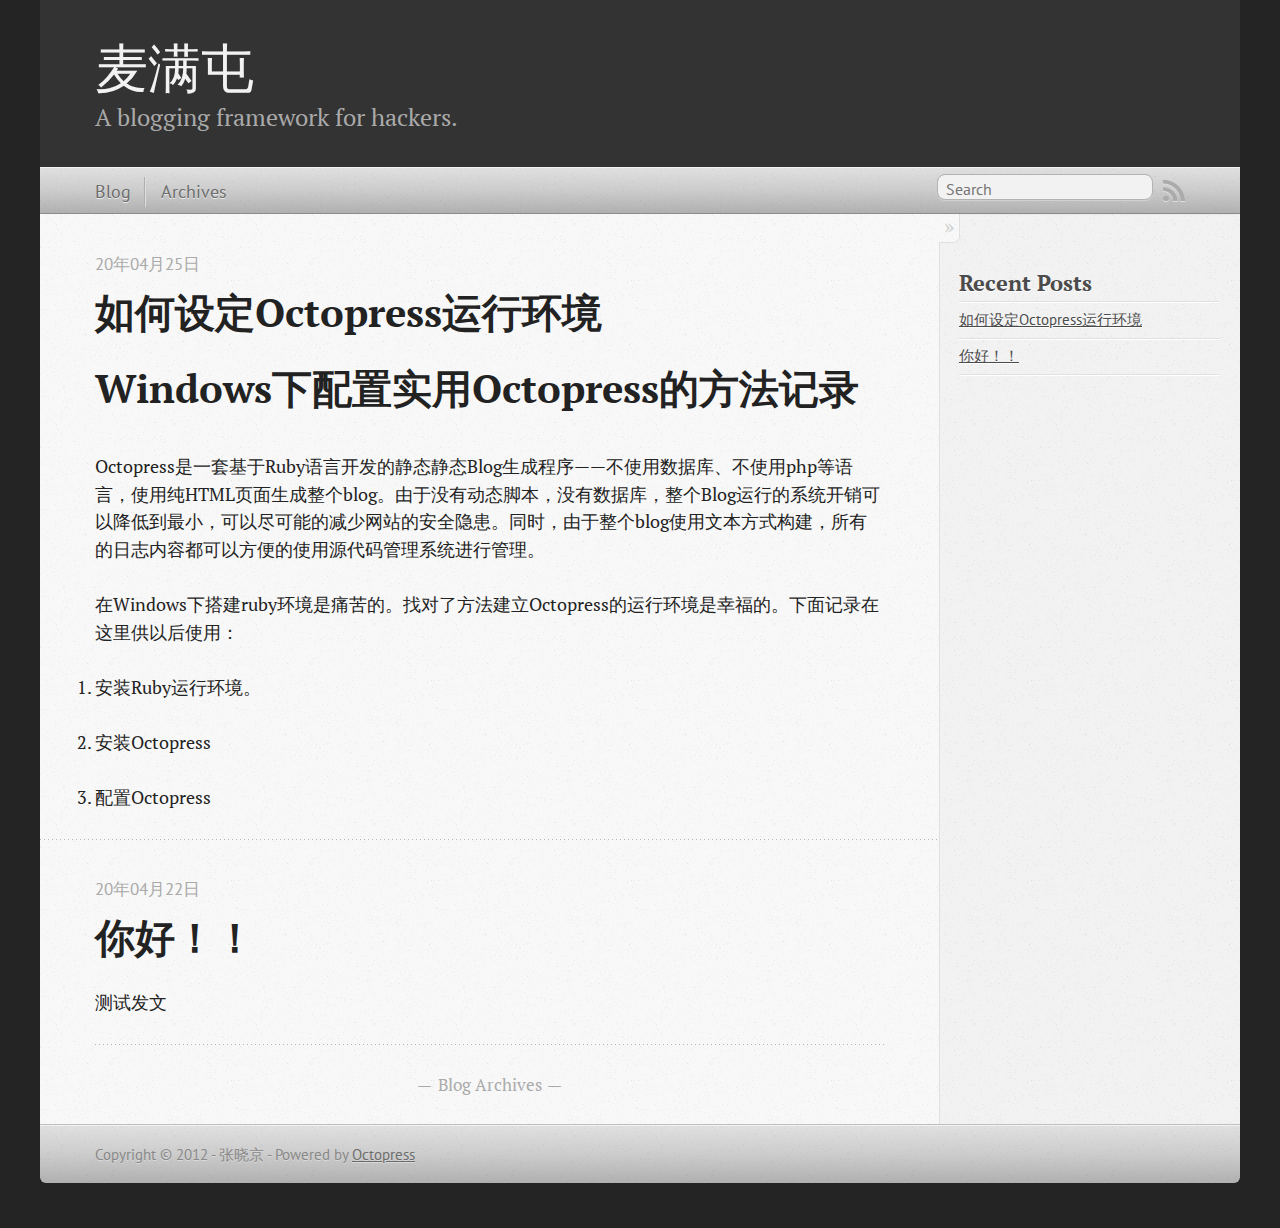
==== commit 6f5d96dc: "Site updated at 2012-04-24 16:14:11 UTC" ====
--- a/index.html
+++ b/index.html
@@ -18,7 +18,7 @@
   <meta name="viewport" content="width=device-width, initial-scale=1">
 
   
-  <link rel="canonical" href="http://yoursite.com">
+  <link rel="canonical" href="http://wellown.github.com">
   <link href="/favicon.png" rel="icon">
   <link href="/stylesheets/screen.css" media="screen, projection" rel="stylesheet" type="text/css">
   <script src="/javascripts/modernizr-2.0.js"></script>
@@ -49,7 +49,7 @@
   
 <form action="http://google.com/search" method="get">
   <fieldset role="search">
-    <input type="hidden" name="q" value="site:yoursite.com" />
+    <input type="hidden" name="q" value="site:wellown.github.com" />
     <input class="search" type="text" name="q" results="0" placeholder="Search"/>
   </fieldset>
 </form>
@@ -97,8 +97,14 @@
 
 <p>Octopress是一套基于Ruby语言开发的静态静态Blog生成程序——不使用数据库、不使用php等语言，使用纯HTML页面生成整个blog。由于没有动态脚本，没有数据库，整个Blog运行的系统开销可以降低到最小，可以尽可能的减少网站的安全隐患。同时，由于整个blog使用文本方式构建，所有的日志内容都可以方便的使用源代码管理系统进行管理。</p>
 
-<p>在Windows下搭建ruby环境是痛苦的。找对了方法建立Octopress的运行环境是幸福的。下面记录在这里供以后使用：
-1. 安装Ruby运行环境。</p>
+<p>在Windows下搭建ruby环境是痛苦的。找对了方法建立Octopress的运行环境是幸福的。下面记录在这里供以后使用：</p>
+
+<ol>
+<li><p>安装Ruby运行环境。</p></li>
+<li><p>安装Octopress</p></li>
+<li><p>配置Octopress</p></li>
+</ol>
+
 </div>
   
   
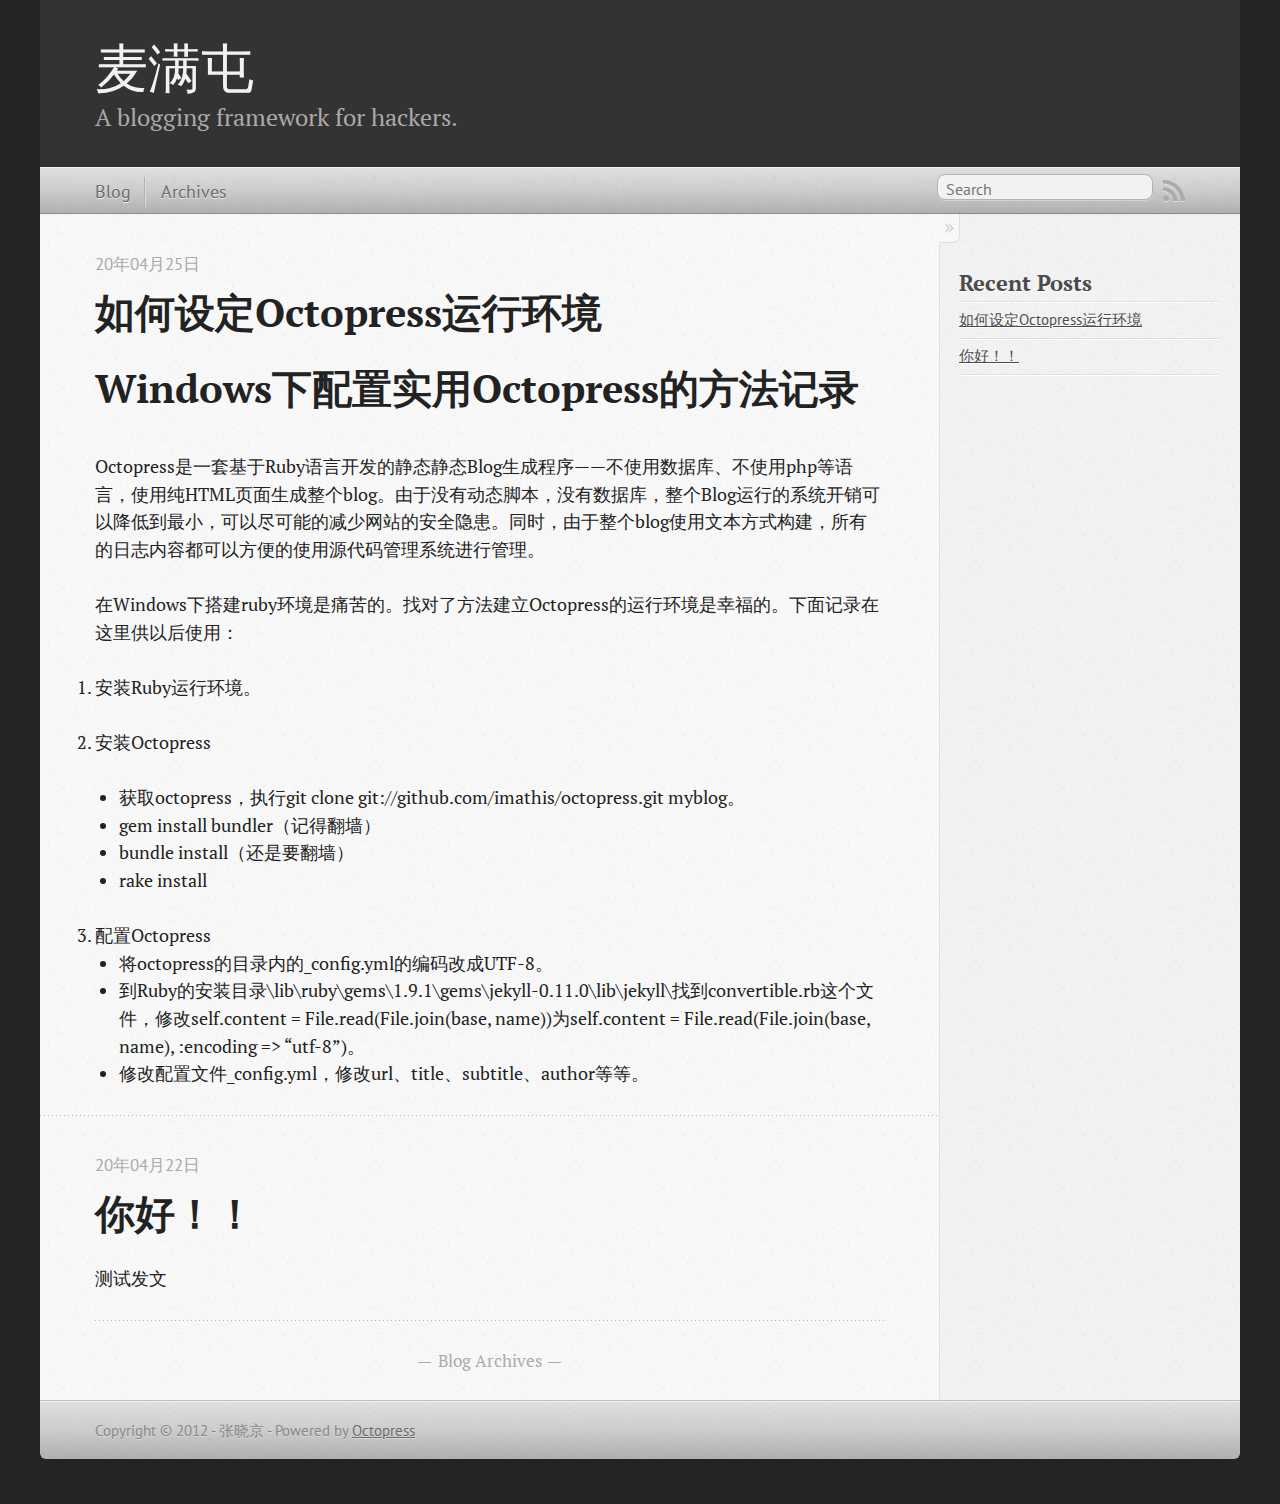
==== commit bfc6dd2d: "Site updated at 2012-04-24 16:25:10 UTC" ====
--- a/index.html
+++ b/index.html
@@ -101,8 +101,23 @@
 
 <ol>
 <li><p>安装Ruby运行环境。</p></li>
-<li><p>安装Octopress</p></li>
-<li><p>配置Octopress</p></li>
+<li><p>安装Octopress</p>
+
+<ul>
+<li>获取octopress，执行git clone git://github.com/imathis/octopress.git myblog。</li>
+<li>gem install bundler（记得翻墙）</li>
+<li>bundle install（还是要翻墙）</li>
+<li>rake install</li>
+</ul>
+</li>
+<li>配置Octopress
+
+<ul>
+<li>将octopress的目录内的_config.yml的编码改成UTF-8。</li>
+<li>到Ruby的安装目录\lib\ruby\gems\1.9.1\gems\jekyll-0.11.0\lib\jekyll\找到convertible.rb这个文件，修改self.content = File.read(File.join(base, name))为self.content = File.read(File.join(base, name), :encoding => &#8220;utf-8&#8221;)。</li>
+<li>修改配置文件_config.yml，修改url、title、subtitle、author等等。</li>
+</ul>
+</li>
 </ol>
 
 </div>
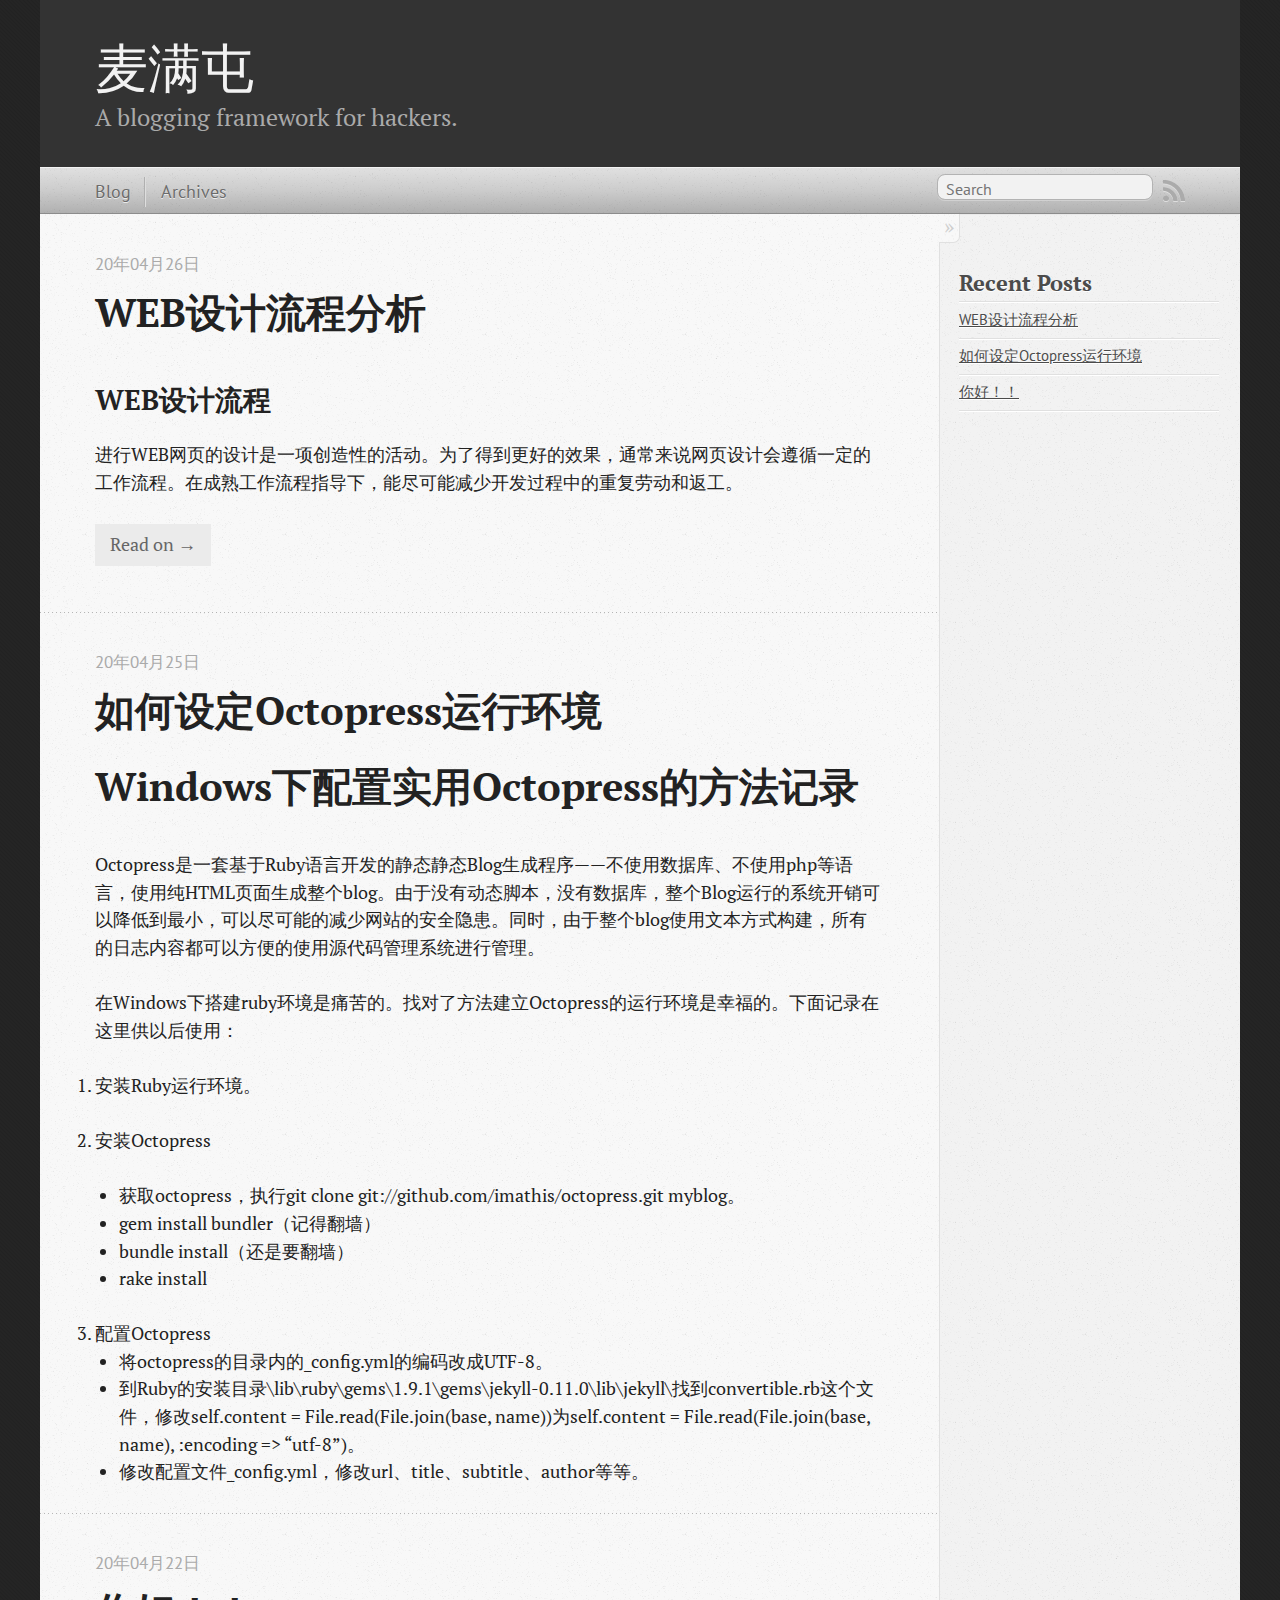
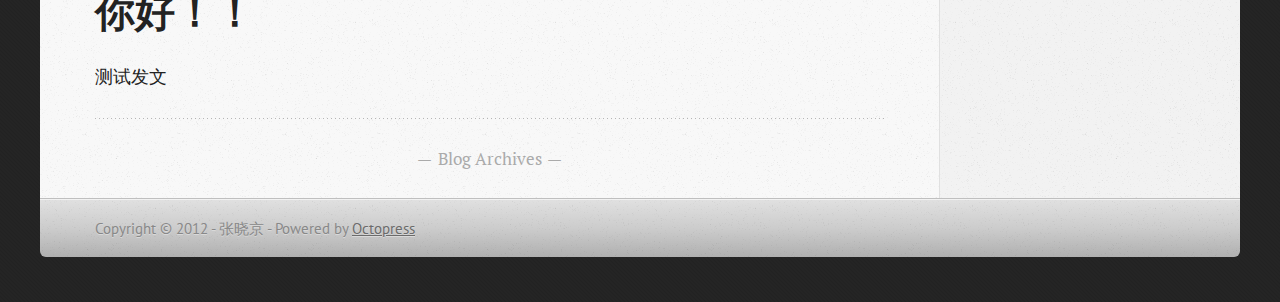
==== commit 96725d9d: "Site updated at 2012-04-26 08:26:08 UTC" ====
--- a/index.html
+++ b/index.html
@@ -9,7 +9,7 @@
   <meta name="author" content="张晓京">
 
   
-  <meta name="description" content="Windows下配置实用Octopress的方法记录 Octopress是一套基于Ruby语言开发的静态静态Blog生成程序——不使用数据库、不使用php等语言，使用纯HTML页面生成整个blog。由于没有动态脚本，没有数据库，整个Blog运行的系统开销可以降低到最小， &hellip;">
+  <meta name="description" content="WEB设计流程 进行WEB网页的设计是一项创造性的活动。为了得到更好的效果，通常来说网页设计会遵循一定的工作流程。在成熟工作流程指导下，能尽可能减少开发过程中的重复劳动和返工。 ">
   
 
   <!-- http://t.co/dKP3o1e -->
@@ -70,6 +70,49 @@
       
   <header>
     
+      <h1 class="entry-title"><a href="/blog/2012/04/26/WEB-Design-Process/">WEB设计流程分析</a></h1>
+    
+    
+      <p class="meta">
+        
+
+
+
+
+
+
+
+
+  
+
+
+<time datetime="2012-04-26T00:00:00+08:00" pubdate data-updated="true">20年04月26日</time>
+        
+      </p>
+    
+  </header>
+
+
+  <div class="entry-content"><h2>WEB设计流程</h2>
+
+<p>进行WEB网页的设计是一项创造性的活动。为了得到更好的效果，通常来说网页设计会遵循一定的工作流程。在成熟工作流程指导下，能尽可能减少开发过程中的重复劳动和返工。</p>
+
+</div>
+  
+  
+    <footer>
+      <a rel="full-article" href="/blog/2012/04/26/WEB-Design-Process/">Read on &rarr;</a>
+    </footer>
+  
+
+
+    </article>
+  
+  
+    <article>
+      
+  <header>
+    
       <h1 class="entry-title"><a href="/blog/2012/04/25/how-to-setup-octopress/">如何设定Octopress运行环境</a></h1>
     
     
@@ -174,6 +217,10 @@
     <section>
   <h1>Recent Posts</h1>
   <ul id="recent_posts">
+    
+      <li class="post">
+        <a href="/blog/2012/04/26/WEB-Design-Process/">WEB设计流程分析</a>
+      </li>
     
       <li class="post">
         <a href="/blog/2012/04/25/how-to-setup-octopress/">如何设定Octopress运行环境</a>
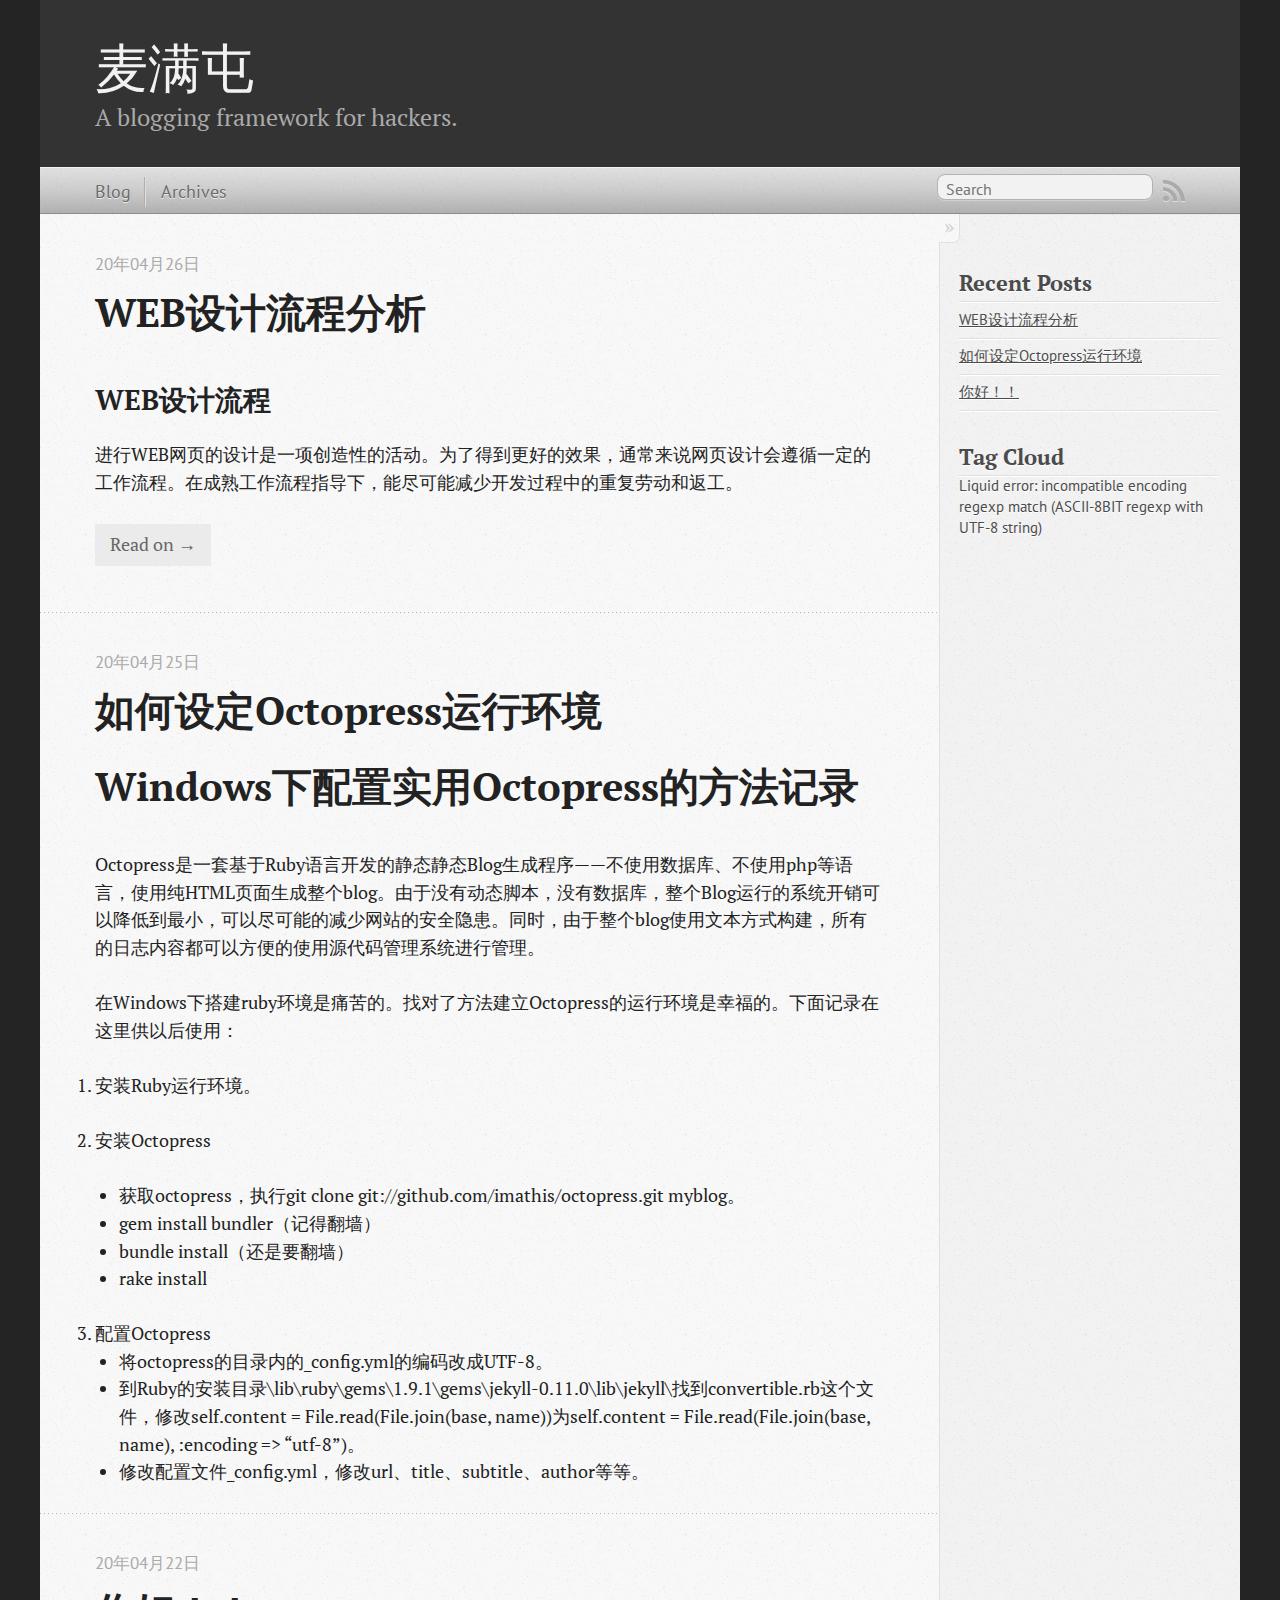
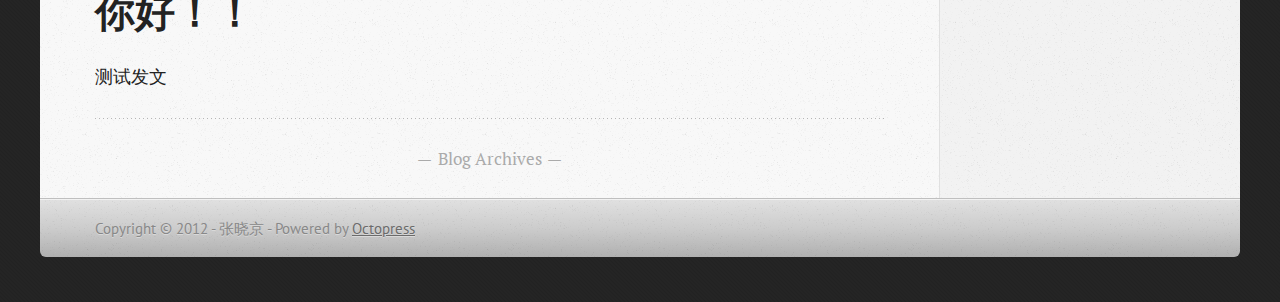
==== commit 0bd60136: "Site updated at 2012-04-26 16:03:13 UTC" ====
--- a/index.html
+++ b/index.html
@@ -237,6 +237,10 @@
 
 
 
+<section>
+  <h1>Tag Cloud</h1>
+    <span id="tag-cloud">Liquid error: incompatible encoding regexp match (ASCII-8BIT regexp with UTF-8 string)</span>
+</section>
 
   
 </aside>
